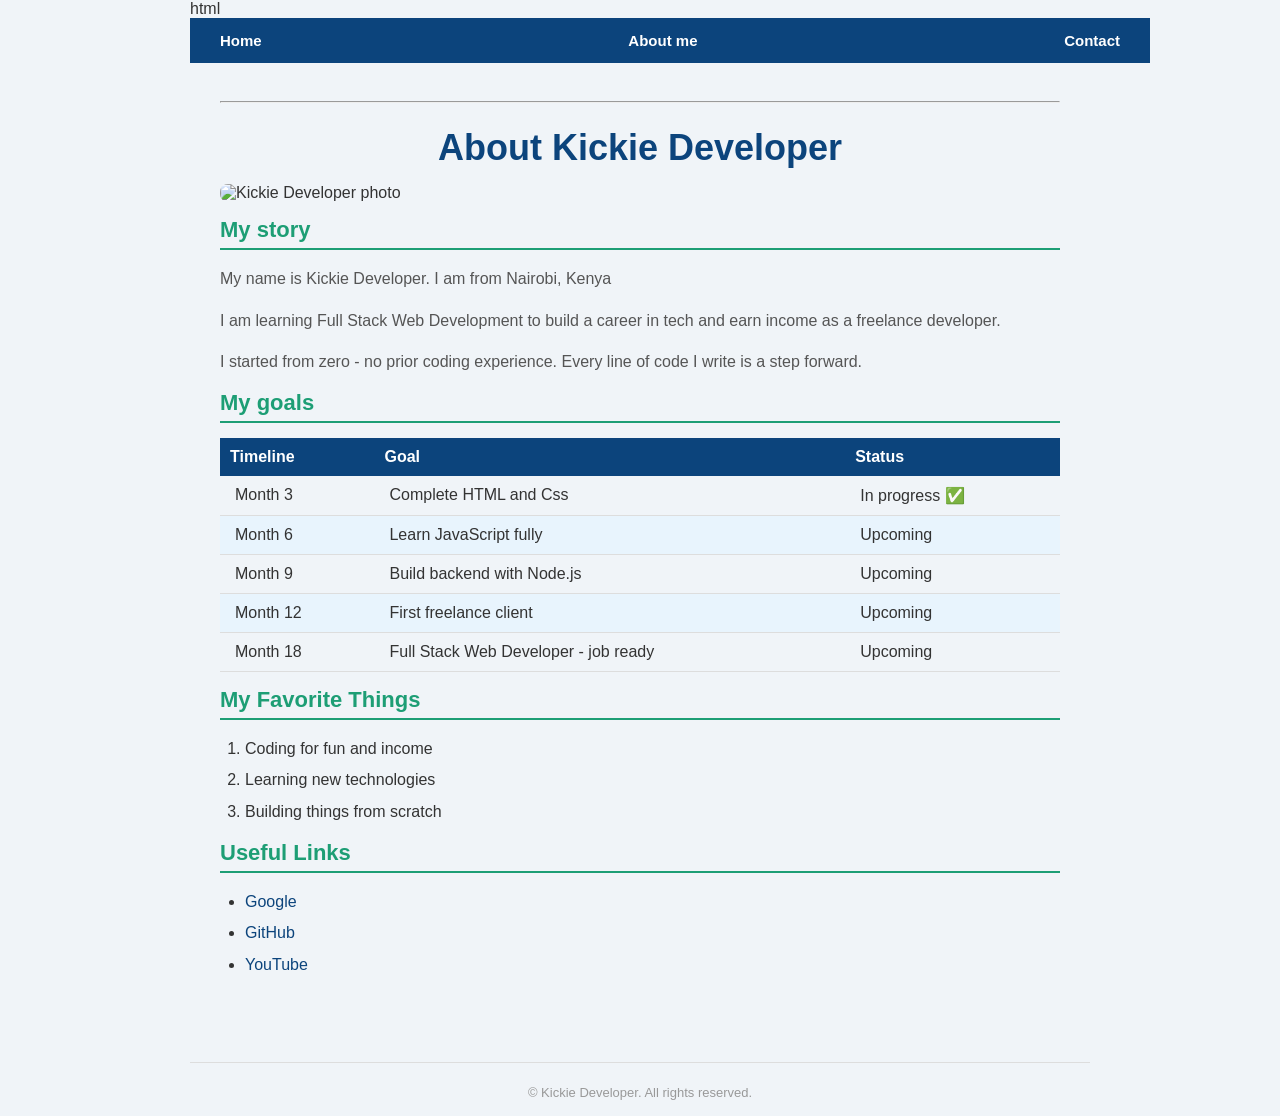
==== about.html @ c75eafaf "Add files via upload" ====
html
<!DOCTYPE html>
<html>
  <head>
    <title>Kickie Developer - About me</title>
    <link rel="stylesheet" href="style.css">
  </head>
  <body>
    <!--NAVIGATION-->
    <nav>
      <a href="index.html">Home</a>
      <a href="about.html">About me</a>
      <a href="contact.html">Contact</a>
    </nav>
    <div class="content">
    <hr>
    <h1>About Kickie Developer</h1>
    <img src="https://via.placeholder.com/200x200" alt="Kickie Developer photo">
    <h2>My story</h2>
    <p>My name is Kickie Developer. I am from Nairobi, Kenya</p>
    <p>I am learning Full Stack Web Development to build a career in tech and earn income as a freelance developer.</p>
    <p>I started from zero - no prior coding experience. Every line of code I write is a step forward.</p>
     <h2>My goals</h2>
     <table>
       <thead>
         <tr>
           <th>Timeline</th>
           <th>Goal</th>
           <th>Status</th>
         </tr>
       </thead>
       <tbody>
         <tr>
           <td>Month 3</td>
           <td>Complete HTML and Css</td>
           <td>In progress  ✅</td>
         </tr>
         <tr>
           <td>Month 6</td>
           <td>Learn JavaScript fully</td>
           <td>Upcoming</td>
         </tr>
         <tr>
           <td>Month 9</td>
           <td>Build backend with Node.js</td>
           <td>Upcoming</td>
         </tr>
         <tr>
           <td>Month 12</td>
           <td>First freelance client</td>
           <td>Upcoming</td>
         </tr>
         <tr>
           <td>Month 18</td>
           <td>Full Stack Web Developer - job ready</td>
           <td>Upcoming</td>
         </tr>
       </tbody>
     </table>
     <h2>My Favorite Things</h2>
     <ol>
       <li>Coding for fun and income</li>
       <li>Learning new technologies</li>
       <li>Building things from scratch</li>
       </ol>
         <h2>Useful Links</h2>
         <ul>
           <li><a href="https://google.com" target="_blank"> Google</a></li>
           <li><a href="https://github.com" target="_blank"> GitHub</a></li>
           <li><a href="https://youtube.com" target="_blank"> YouTube</a></li>
         </ul>
         </div>
  <p class="footer">&copy; Kickie Developer. All rights reserved.</p>
  </body>
  </html>
---- style.css ----
css
      /*—BOX MODEL FIX—*/
      * {
      box-sizing: border-box;
      margin: 0;
      padding: 0;
      }
      /*—PAGE BODY—*/
    body {
        background-color: #f0f4f8;
        font-family: Arial, sans-serif;
        color: #333333;
        padding: 0;
        max-width: 900px;
        margin: 0 auto;
      }
      /*—NAVIGATION—*/
      nav {
        background-color: #0c447c;
        padding: 14px 30px;
        width: 100%;
        display: flex;
        justify-content: space-between;
        align-items: center;
      }
      .nav-brand {
        color: white;
        font-size: 18px;
        font-weight: bold;
        text-decoration: none;
      }
      .nav-links {
        display: flex;
        gap: 24px;
      }
      nav a {
        color: white;
        text-decoration: none;
        font-weight: bold;
        font-size: 15px;
      }
      nav a:hover {
        color: #ffd700;
      }
      /*—MAIN CONTENT WRAPPER—*/
      .content {
        padding: 30px;
      }
      /*—HERO SECTION—*/
      .hero {
        display: flex;
        flex-direction: column;
        align-items: center;
        text-align: center;
        padding: 40px 20px;
        border-radius: 8px;
        background-color: #ffffff;
        margin-bottom: 30px;
      }
      /*—HEADINGS—*/
      h1 {
        color: #0c447c;
        font-size: 36px;
        text-align: center;
        margin-bottom: 10px;
      }
      h2 {
        color: #1d9e75;
        font-size: 22px;
        border-bottom: 2px solid #1d9e75;
        padding-bottom: 5px;
        margin-top: 15px;
        margin-bottom: 15px;
      }
      /*—PARAGRAPHS—*/
      p {
        font-size: 16px;
        line-height: 1.6;
        color: #555555;
        margin-bottom: 12px;
      }
      /*-TABLES-*/
      table {
        width: 100%;
        border-collapse: collapse;
        margin-top: 10px;
      }
      th {
        background-color: #0c447c;
        color: white;
        padding: 10px;
        text-align: left;
      }
      td {
        padding: 10px 15px;
        border-bottom: 1px solid #dddddd;
      }
      tr:nth-child(even) {
        background-color: #e8f4fd;
      }
      /*—LISTS—*/
      ul, ol {
        padding-left: 25px;
        margin-bottom: 15px;
      }
      li {
        margin-bottom: 6px;
        line-height: 1.6;
      }
      /*-LINKS-*/
      a {
        color: #0c447c;
        text-decoration: none;
      }
      a:hover {
        text-decoration: underline;
        color: #1d9e75;
      }
      /*-IMAGE-*/
      img {
        display: block;
        margin: 15px auto;
        border-radius: 8px;
        max-width: 100%;
      }
      /*—FORM—*/
      form {
        max-width: 500px;
        margin-top: 10px;
      }
      label {
        display: block;
        font-weight: bold;
        margin: 5px;
        color: #333333;
      }
      input, textarea {
        width: 100%;
        padding: 10px;
        margin-bottom: 15px;
        border: 1px solid #cccccc;
        border-radius: 4px;
        font-size: 14px;
      }
      input:focus, textarea:focus {
        border-color: #0c447c;
        outline: none;
      }
      button {
        background-color: #0c447c;
        color: white;
        padding: 12px 30px;
        border-radius: 4px;
        font-size: 16px;
        cursor: pointer;
      }
      button:hover {
        background-color: #1D9E75;
      }
      /*-FOOTER-*/
      .footer {
        text-align: center;
        color: #999999;
        font-size: 13px;
        margin-top: 40px;
        padding-top: 20px;
        border-top: 1px solid #dddddd;
      }
      /*—SKILLS—*/
      .cards {
      display: flex;
      gap: 5px;
      flex-wrap: wrap;
      margin: 20px 0;
      }
      .card {
        flex: 1;
        min-width: 80px;
        background: white;
        border-radius: 8px;
        padding: 5px;
        text-align: center;
        border: 1px solid #dddddd;
      }
      .card h3 {
        color-interpolation: #0C447C;
        margin-bottom: 8px;
      }
      .card p {
        font-size: 13px;
        color: #777777;
      }
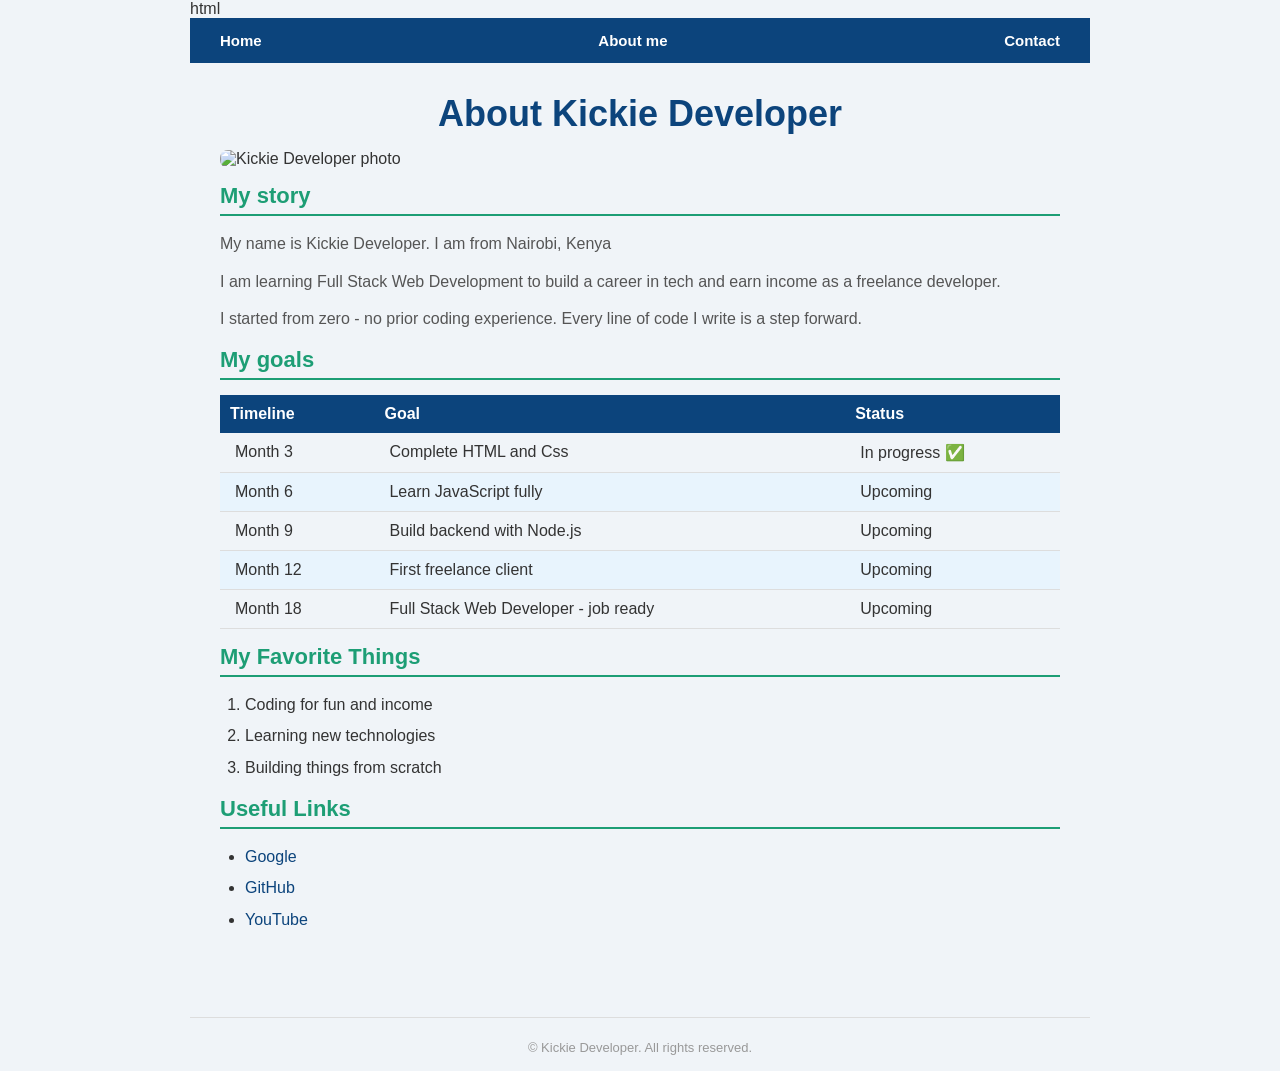
==== commit 66676ee3: "Update about.html" ====
--- a/about.html
+++ b/about.html
@@ -3,6 +3,7 @@
 <html>
   <head>
     <title>Kickie Developer - About me</title>
+    <meta name="viewport" content="width=device-width, initial-scale=1.0">
     <link rel="stylesheet" href="style.css">
   </head>
   <body>
@@ -13,7 +14,6 @@
       <a href="contact.html">Contact</a>
     </nav>
     <div class="content">
-    <hr>
     <h1>About Kickie Developer</h1>
     <img src="https://via.placeholder.com/200x200" alt="Kickie Developer photo">
     <h2>My story</h2>
@@ -72,4 +72,4 @@
          </div>
   <p class="footer">&copy; Kickie Developer. All rights reserved.</p>
   </body>
-  </html>+</html>
--- a/style.css
+++ b/style.css
@@ -1,5 +1,4 @@
-css
-      /*—BOX MODEL FIX—*/
+    /*—BOX MODEL FIX—*/
       * {
       box-sizing: border-box;
       margin: 0;
@@ -169,24 +168,192 @@
       /*—SKILLS—*/
       .cards {
       display: flex;
-      gap: 5px;
+      gap: 15px;
       flex-wrap: wrap;
       margin: 20px 0;
       }
       .card {
         flex: 1;
-        min-width: 80px;
+        min-width: 120px;
         background: white;
         border-radius: 8px;
-        padding: 5px;
+        padding: 20px;
         text-align: center;
         border: 1px solid #dddddd;
       }
       .card h3 {
-        color-interpolation: #0C447C;
+        color: #0C447C;
         margin-bottom: 8px;
       }
       .card p {
         font-size: 13px;
         color: #777777;
-      }+      }
+      /*-PAGE LAYOUT GRID-*/
+      .page-grid{
+        display: grid;
+        grid-template-columns: 1fr 280px;
+        gap: 30px;
+        margin-bottom: 20px;
+      }
+      /*-SIDEBAR-*/
+      .sidebar {
+        background: white;
+        border-radius: 8px;
+        padding: 20px;
+        border: 1px solid #dddddd;
+        height: fit-content;
+      }
+      .sidebar h3 {
+        color: #0C447C;
+        font-size: 13px;
+        margin-bottom: 12px;
+        padding-bottom: 8px;
+        border-bottom: 2px solid #1D9E75;
+      }
+      .sidebar p {
+        font-size: 13px;
+        color: #555555;
+        margin-bottom: 8px;
+      }
+      .sidebar .tag {
+        display:inline-block;
+        background: #E6F1FB;
+        color: #0C447C;
+        font-size: 11px;
+        font-weight: bold;
+        padding: 4px 10px;
+        border-radius: 20px;
+        margin: 3px 2px;
+      }
+      /*-PHOTO GALLERY GRID-*/
+      .gallery {
+        display: grid;
+        grid-template-columns: repeat(3, 1fr);
+        gap: 10px;
+        margin: 15px 0;
+      }
+      .gallery-item {
+        border-radius: 8px;
+        overflow: hidden;
+        background: #E6F1FB;
+        aspect-ratio: 1;
+        display: flex;
+        align-items: center;
+        font-size: 12px;
+        color: #0C447C;
+        font-weight: bold;
+      }
+      /*-STATS GRID-*/
+      .stats-grid {
+        display: grid;
+        grid-template-columns: repeat(3, 1fr);
+        gap: 15px;
+        margin: 20px 0;
+      }
+      .stat-card {
+        background: #0C447C;
+        color: white;
+        border-radius: 8px;
+        padding: 20px;
+        text-align: center;
+      }
+      .stat-card .number {
+        font-size: 28px;
+        font-weight: bold;
+        display: block;
+      }
+      .stat-card .label {
+        font-size: 12px;
+        opacity: 0.8;
+        margin-top: 4px;
+      }
+      /*-TABLET-768px AND BELOW-*/
+      @media (max-width: 768px){
+        /*Stack nav vertically*/
+        nav {
+          flex-direction: column;
+          gap: 12px;
+          padding: 16px 20px;
+          text-align: center;
+        }
+        .nav-links {
+          gap: 16px;
+        }
+        /*Hero smaller padding*/
+        .hero {
+          padding: 24px 16px;
+        }
+        h1 {
+          font-size: 28px;
+        }
+        h2 {
+          font-size: 18px;
+        }
+        /*Stack page grid to single column*/
+        .page-grid {
+          grid-template-columns: 1fr;
+        }
+        /*Stack stats to single column*/
+        .stats-grid {
+          grid-template-columns: 1fr;
+          gap: 10px;
+        }
+        /*Sidebar goes below main content*/
+        .sidebar {
+          margin-top: 20px;
+        }
+        /*card wrap more tightly*/
+        .cards {
+          gap: 10px;
+        }
+        /*Full width form*/
+        form {
+          max-width: 100%;
+        }
+        /*Content padding smaller*/
+        .content {
+          padding: 16px;
+        }
+      }
+      /*-MOBILE -480px and below-*/
+      @media (max-width: 480px) {
+        h1 {
+          font-size: 24px;
+        }
+        /*Nav links stack vertically*/
+        .nav-links {
+          flex-direction: column;
+          gap: 8px;
+          align-items: center;
+        }
+        /*Cards go full width*/
+        .card {
+          min-width: 100%;
+        }
+        /*Stats stack fully*/
+        .stats-grid {
+          grid-template-columns: 1fr;
+        }
+        .stat-card {
+          padding: 14px;
+        }
+        .stat-card .number {
+          font-size: 22px;
+        }
+        /*Table scrollable on small screen*/
+        table {
+          font-size: 13px;
+        }
+        td, th {
+          padding: 8px 10px;
+        }
+        /*Image smaller*/
+        img {
+          max-width: 100%;
+          height: auto;
+        }
+        .content {
+          padding: 12px;
+        }
+      }
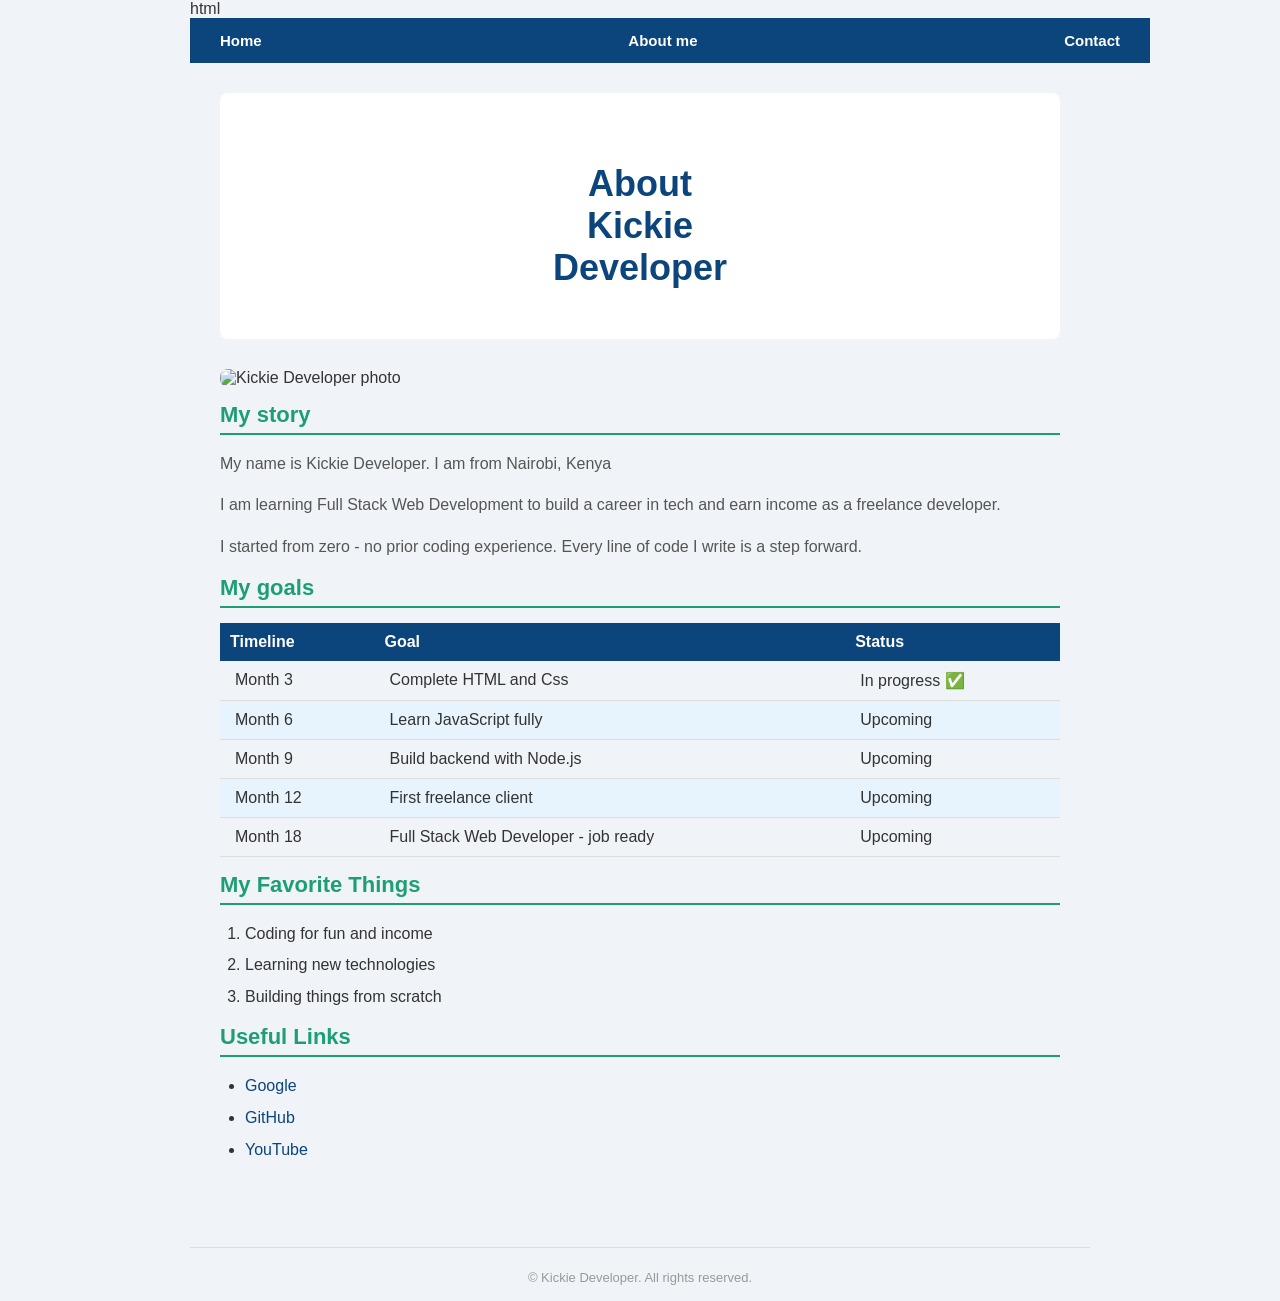
==== commit 5a350be5: "Update about.html" ====
--- a/about.html
+++ b/about.html
@@ -14,7 +14,13 @@
       <a href="contact.html">Contact</a>
     </nav>
     <div class="content">
-    <h1>About Kickie Developer</h1>
+    <section class="hero">
+  <h1>
+    <span>About</span>
+    <span>Kickie</span>
+    <span>Developer</span>
+  </h1>
+</section>
     <img src="https://via.placeholder.com/200x200" alt="Kickie Developer photo">
     <h2>My story</h2>
     <p>My name is Kickie Developer. I am from Nairobi, Kenya</p>
--- a/style.css
+++ b/style.css
@@ -1,3 +1,4 @@
+css
     /*—BOX MODEL FIX—*/
       * {
       box-sizing: border-box;
@@ -37,6 +38,7 @@
         text-decoration: none;
         font-weight: bold;
         font-size: 15px;
+        transition: color 0.3s ease;
       }
       nav a:hover {
         color: #ffd700;
@@ -56,6 +58,62 @@
         background-color: #ffffff;
         margin-bottom: 30px;
       }
+      .hero {
+        animation: fadeIn 1s ease;
+      }
+      @keyframes fadeIn {
+        from { opacity: 0; }
+        to { opacity: 1; }
+      }
+      .hero-title {
+        overflow: hidden;
+        white-space: nowrap;
+        border-right: 3px solid black;
+        width: 0;
+        animation: typing 3s steps(7) forwards, blink 0.8s infinite;
+      }
+      .hero h1 span {
+        display: block;
+        opacity: 0;
+        transform: translateY(20px);
+        animation: reveal 0.8s forwards;
+      }
+      
+      .hero h1 span:nth-child(1) {
+        animation-delay: 0s;
+      }
+      
+      .hero h1 span:nth-child(2) {
+        animation-delay: 0.5s;
+      }
+      
+      .hero h1 span:nth-child(3) {
+        animation-delay: 1s;
+      }
+      @keyframes reveal {
+  from {
+    opacity: 0;
+    transform: translateY(20px);
+  }
+
+  to {
+    opacity: 1;
+    transform: translateY(0);
+  }
+}
+      @keyframes typing {
+        from {
+          width: 0;
+        }
+        to {
+          width: 7ch;
+        }
+      }
+      @keyframes blink {
+        50% {
+          border-color: transparent;
+        }
+      }
       /*—HEADINGS—*/
       h1 {
         color: #0c447c;
@@ -152,9 +210,11 @@
         border-radius: 4px;
         font-size: 16px;
         cursor: pointer;
+        transition: transform 0.3s ease, background-color 0.3s ease;
       }
       button:hover {
         background-color: #1D9E75;
+        transform: scale(1.05);
       }
       /*-FOOTER-*/
       .footer {
@@ -172,6 +232,10 @@
       flex-wrap: wrap;
       margin: 20px 0;
       }
+      .card:hover {
+        transform: translateY(-5px);
+        box-shadow: 0 5px 15px rgba(0,0,0,0.3);
+      }
       .card {
         flex: 1;
         min-width: 120px;
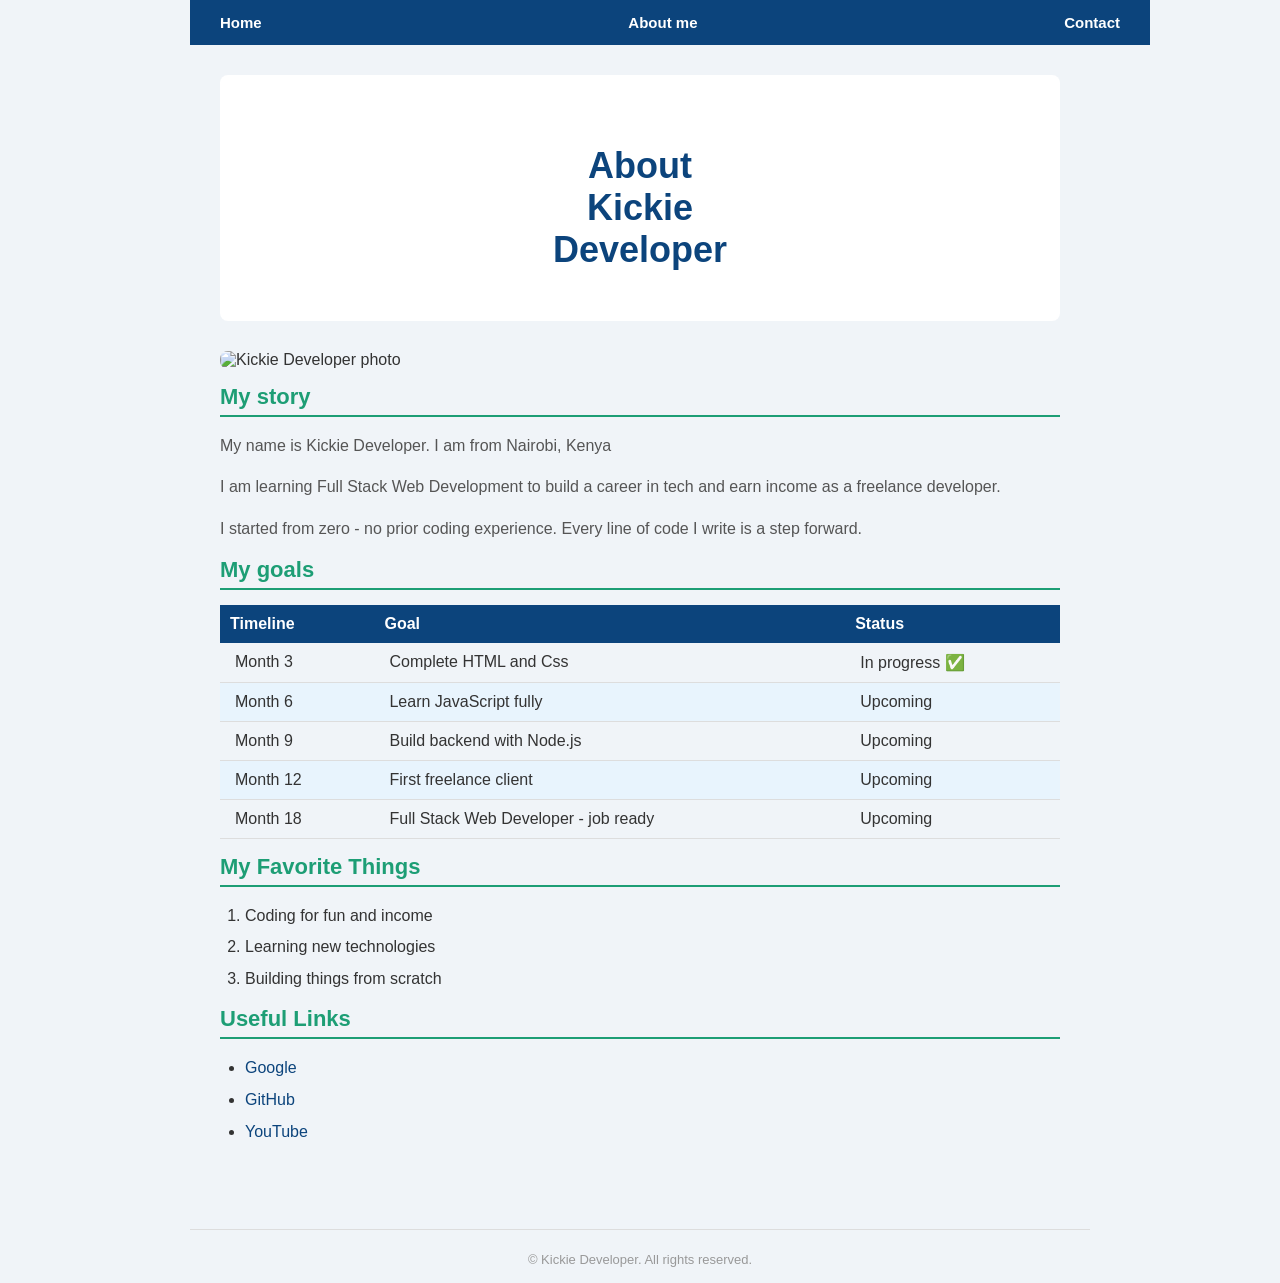
==== commit 752923dc: "Update about.html" ====
--- a/about.html
+++ b/about.html
@@ -1,4 +1,3 @@
-html
 <!DOCTYPE html>
 <html>
   <head>
@@ -16,9 +15,7 @@
     <div class="content">
     <section class="hero">
   <h1>
-    <span>About</span>
-    <span>Kickie</span>
-    <span>Developer</span>
+    <span>About</span><span>Kickie</span><span>Developer</span>
   </h1>
 </section>
     <img src="https://via.placeholder.com/200x200" alt="Kickie Developer photo">
--- a/style.css
+++ b/style.css
@@ -64,13 +64,6 @@
       @keyframes fadeIn {
         from { opacity: 0; }
         to { opacity: 1; }
-      }
-      .hero-title {
-        overflow: hidden;
-        white-space: nowrap;
-        border-right: 3px solid black;
-        width: 0;
-        animation: typing 3s steps(7) forwards, blink 0.8s infinite;
       }
       .hero h1 span {
         display: block;
@@ -100,19 +93,6 @@
     opacity: 1;
     transform: translateY(0);
   }
-}
-      @keyframes typing {
-        from {
-          width: 0;
-        }
-        to {
-          width: 7ch;
-        }
-      }
-      @keyframes blink {
-        50% {
-          border-color: transparent;
-        }
       }
       /*—HEADINGS—*/
       h1 {
@@ -420,4 +400,4 @@
         .content {
           padding: 12px;
         }
-      }
+          }
